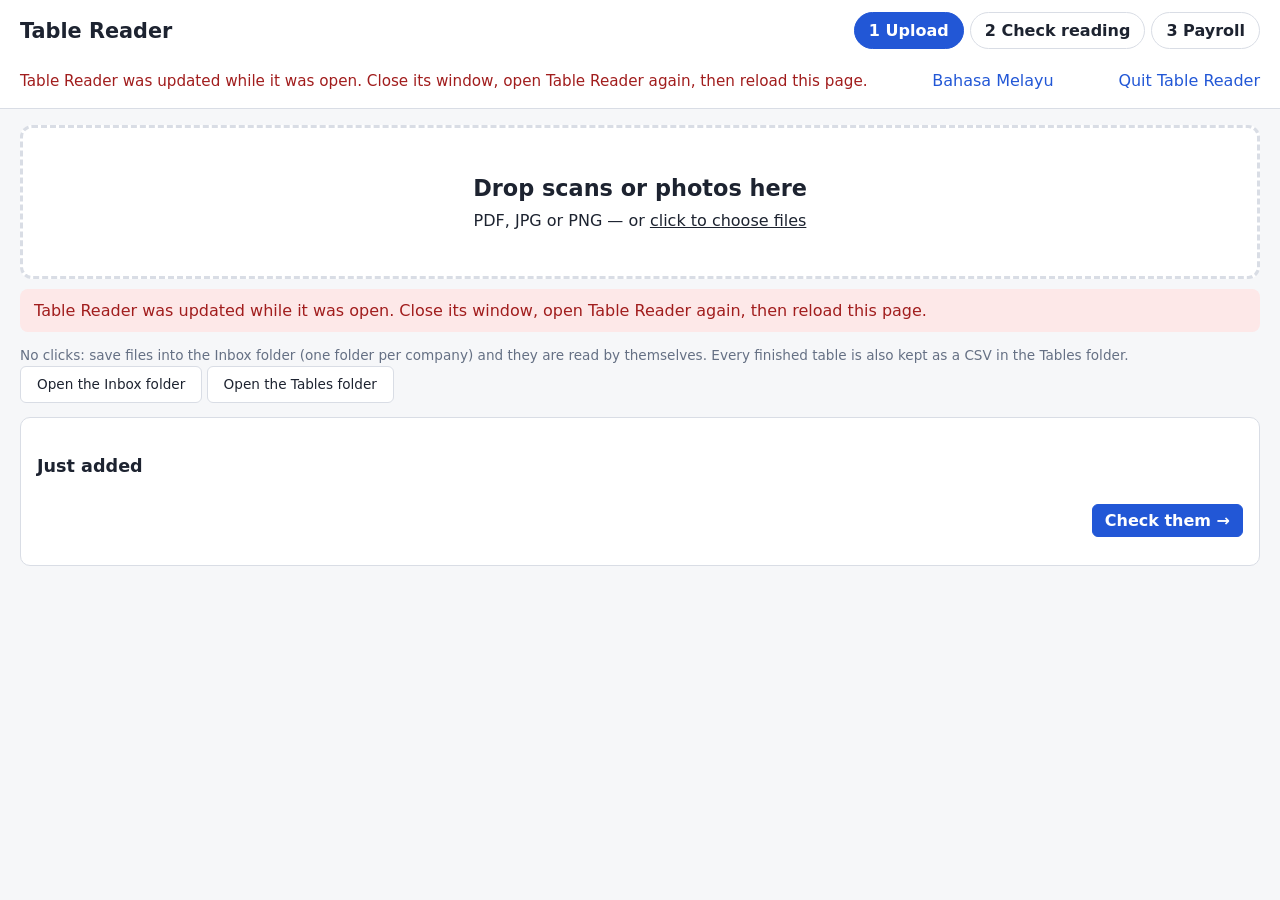
==== static/index.html @ 535b5bd8 "Three steps: review fixes - a step entered from another one asks the server again, "need you in step" ====
<!doctype html>
<html lang="en">
<head>
<meta charset="utf-8">
<meta name="viewport" content="width=device-width, initial-scale=1">
<title>Table Reader</title>
<link rel="stylesheet" href="app.css">
</head>
<body>
<header>
  <h1>Table Reader</h1>
  <nav class="steps" aria-label="Steps" data-t-aria>
    <a id="step-upload" class="step" href="#/"><span data-t>1 Upload</span></a>
    <a id="step-check" class="step" href="#/check"><span data-t>2 Check reading</span> <span id="step-check-n" class="badge" hidden></span></a>
    <a id="step-payroll" class="step" href="#/payroll"><span data-t>3 Payroll</span> <span id="step-payroll-n" class="badge" hidden></span></a>
  </nav>
  <div id="claude-box" class="claude-box" aria-live="polite" data-t>Checking Claude…</div>
  <button id="lang" class="link" type="button">Bahasa Melayu</button>
  <button id="quit" class="link" title="Close Table Reader on this computer" data-t data-t-title>Quit Table Reader</button>
</header>

<main id="upload">
  <div id="drop" class="drop" tabindex="0" role="button" aria-label="Choose files to read" data-t-aria>
    <p class="drop-big" data-t>Drop scans or photos here</p>
    <p><span data-t>PDF, JPG or PNG — or</span> <u data-t>click to choose files</u></p>
    <input id="file-input" type="file" accept=".pdf,.jpg,.jpeg,.png,.webp,.tif,.tiff,.bmp,application/pdf,image/*" multiple hidden>
  </div>
  <div id="upload-messages"></div>
  <p class="legend"><span data-t>No clicks: save files into the Inbox folder (one folder per company) and they are read by themselves. Every finished table is also kept as a CSV in the Tables folder.</span>
    <button id="open-inbox" type="button" data-t>Open the Inbox folder</button>
    <button id="open-tables" type="button" data-t>Open the Tables folder</button></p>
  <section class="card">
    <div class="recent-head"><h2 data-t>Just added</h2><span id="up-state" class="muted" aria-live="polite"></span></div>
    <ul id="recent" class="recent"></ul>
    <p id="recent-empty" class="muted" hidden data-t>Nothing is being read. Files you add here are listed until you close this tab.</p>
    <div class="need-buttons foot"><button id="up-check" class="primary" type="button" data-t>Check them →</button></div>
  </section>
</main>

<main id="check" hidden>
  <div id="ck-error" class="banner error" hidden></div>
  <div class="split">
    <aside class="side" aria-label="Files" data-t-aria>
      <div class="side-filters">
        <div id="company-box" class="company-box" hidden></div>
        <label class="side-month"><span data-t>Month</span> <select id="ck-month"></select></label>
      </div>
      <ul id="ck-files" class="side-list"></ul>
    </aside>
    <section class="pane">
      <div id="ck-empty" class="card" hidden><p id="ck-empty-text"></p>
        <button id="ck-to-upload" type="button" data-t>Go to step 1</button></div>
      <div id="doc" hidden>
        <div class="doc-bar">
          <h2 id="doc-name"></h2>
          <span id="ck-company"></span>
          <div class="doc-actions">
            <button id="next-check" class="secondary" hidden>Go to next cell to check</button>
            <button id="cancel" hidden data-t>Cancel reading</button>
            <button id="continue" hidden data-t>Continue reading</button>
            <button id="download" class="primary" data-t>Download CSV</button>
          </div>
        </div>
        <p id="doc-status" class="doc-status"></p>
        <div id="doc-error" class="banner error" hidden></div>
        <section id="ck-needs" class="card" hidden></section>
        <section id="layout" class="card" hidden>
          <div class="doc-bar">
            <h3 id="ly-title"></h3>
            <div class="doc-actions">
              <button id="ly-ask" type="button" data-t>Ask Claude</button>
              <button id="ly-as-is" type="button" data-t>It is right as it is</button>
              <button id="ly-save" class="primary" type="button" data-t>Save</button>
              <button id="ly-back" type="button" data-t>Close</button>
            </div>
          </div>
          <div id="ly-error" class="banner error" hidden></div>
          <div id="ly-body" hidden>
            <p class="legend" data-t>Say once what each column of this card holds. It is kept for every card with the same headings, for every company and month. Claude can suggest it: it is shown only the headings and how the values are written (digits as 9, letters as A), never the names or figures.</p>
            <div id="ly-note" class="banner info" hidden></div>
            <div class="page-grid">
              <div id="ly-rows"></div>
              <div id="ly-picture" class="page-image"></div>
            </div>
          </div>
        </section>
        <div id="pages"></div>
        <div id="ck-foot" class="need-buttons foot"></div>
      </div>
    </section>
  </div>
</main>

<main id="people" hidden>
  <div class="doc-bar">
    <h2 id="mo-title"></h2>
    <div class="doc-actions">
      <button id="mo-prev" type="button" aria-label="Month before" data-t-aria>&lt;</button>
      <button id="mo-next" type="button" aria-label="Month after" data-t-aria>&gt;</button>
      <button id="mo-settings-open" type="button" data-t>Month settings</button>
      <button id="mo-million-import" type="button" data-t>Import employee list from Million</button>
      <input id="mo-million-file" type="file" accept=".xls" hidden>
      <button id="mo-csv" type="button" data-t>Download payroll CSV</button>
      <button id="mo-run" class="primary" data-t>Make the month's Million file (all companies)</button>
    </div>
  </div>
  <div id="mo-error" class="banner error" hidden></div>
  <div id="mo-info" class="banner info" hidden></div>
  <div id="mo-run-result" class="banner info" hidden></div>
  <section id="mo-settings" class="card" hidden></section>
  <p id="mo-total" class="legend"></p>
  <div class="split">
    <aside class="side" aria-label="Employees" data-t-aria>
      <input id="pp-search" type="search" autocomplete="off">
      <p id="pp-filter" class="legend" hidden></p>
      <div id="pp-list"></div>
      <p id="pp-none" class="muted" hidden data-t>No company matches.</p>
    </aside>
    <section class="pane">
      <div id="pp-empty" class="card" hidden><p data-t>No employees for this month yet. Add time cards in step 1.</p>
        <button id="pp-to-upload" type="button" data-t>Go to step 1</button></div>
      <div id="company" hidden>
        <div class="doc-bar">
          <h2 id="co-title"></h2>
          <div class="doc-actions"><span id="co-status" class="muted" aria-live="polite"></span>
            <button id="co-million-open" type="button" hidden></button>
            <button id="co-csv" type="button" data-t>Download payroll CSV</button>
            <button id="co-settings-open" type="button" data-t>Company settings</button></div>
        </div>
        <div id="co-error" class="banner error" hidden></div>
        <section id="co-million" class="card" hidden></section>
        <section id="co-settings" class="card" hidden></section>
        <section class="card"><h3 data-t>Needs you</h3><div id="co-items"></div></section>
        <section id="co-pay" class="card">
          <h3 data-t>Pay preview</h3>
          <p class="legend" data-t>What Million Payroll should pay each employee before EPF, SOCSO and tax, worked out with Million's own overtime tables. The pay basis and Basic Rate come from Million's employee list (import its “Payroll Information” report); type a rate to use another. This is a check for you: Million still does the real calculation.</p>
          <div id="co-pay-table"></div>
          <div class="need-buttons"><button id="co-pay-download" type="button" data-t>Download the pay table (CSV)</button>
            <button id="co-add" type="button" data-t>Add employee</button></div>
        </section>
      </div>
      <div id="employee" hidden>
        <div class="doc-bar"><h2 id="em-title"></h2>
          <div class="doc-actions"><span id="em-save" class="muted" aria-live="polite"></span></div></div>
        <div id="em-error" class="banner error" hidden></div>
        <section id="em-needs" class="card" hidden></section>
        <section id="em-cards" class="card" hidden></section>
        <section class="card"><div id="em-window"></div></section>
        <div id="em-walk" class="need-buttons foot"></div>
        <datalist id="em-million-list"></datalist>
      </div>
      <div id="look" hidden>
        <div class="doc-bar">
          <button id="lk-back" class="link" data-t>&larr; Back to the employee</button>
          <h2 id="lk-title"></h2>
          <div class="doc-actions">
            <span id="lk-count" class="muted"></span>
            <button id="lk-prev" type="button" aria-label="Card before" data-t-aria>&lt;</button>
            <button id="lk-next" type="button" aria-label="Card after" data-t-aria>&gt;</button>
          </div>
        </div>
        <div id="lk-error" class="banner error" hidden></div>
        <div id="lk-body" hidden>
          <p id="lk-card" class="doc-status"></p>
          <div class="page-grid">
            <div id="lk-picture" class="page-image look-picture"></div>
            <div>
              <div id="lk-note" class="banner info" hidden></div>
              <ol id="lk-lines" class="look-lines"></ol>
              <div class="look-foot"><span id="lk-left" class="muted" aria-live="polite"></span>
                <button id="lk-accept" class="primary" type="button"></button></div>
            </div>
          </div>
        </div>
      </div>
    </section>
  </div>
</main>

<script src="i18n.js"></script>
<script src="app.js"></script>
<script src="paycommon.js"></script>
<script src="upload.js"></script>
<script src="check.js"></script>
<script src="columns.js"></script>
<script src="people.js"></script>
<script src="employee.js"></script>
<script src="look.js"></script>
<script src="paytable.js"></script>
<script src="settings.js"></script>
<script src="steps.js"></script>
</body>
</html>
---- static/app.css ----
:root {
  --bg: #f6f7f9; --card: #fff; --text: #1d2330; --muted: #657084; --line: #d9dde5;
  --accent: #2257d6; --accent-text: #fff; --warn-bg: #fff3b0; --warn-line: #d9a400;
  --ok: #1e7a3c; --bad-bg: #fde8e8; --bad: #a11d1d; --edited: #2257d6;
  --panel: #dcdcdc; --panel-line: #8d8d8d; --stripe: #e9e7f4; --title: #123a7a;
}
@media (prefers-color-scheme: dark) {
  :root {
    --bg: #14171d; --card: #1d222b; --text: #e8ebf1; --muted: #98a2b5; --line: #323a48;
    --accent: #6c97ff; --accent-text: #0b1020; --warn-bg: #4a3f0a; --warn-line: #c9a227;
    --ok: #62c283; --bad-bg: #4a1d1d; --bad: #ffb0b0; --edited: #6c97ff;
    --panel: #2a303b; --panel-line: #4a5260; --stripe: #252b36; --title: #9db8f0;
  }
}
* { box-sizing: border-box; }
body { margin: 0; background: var(--bg); color: var(--text); font: 16px/1.45 "Segoe UI", system-ui, sans-serif; }
header { display: flex; align-items: center; justify-content: space-between; gap: 16px; flex-wrap: wrap;
  padding: 12px 20px; background: var(--card); border-bottom: 1px solid var(--line); }
h1 { margin: 0; font-size: 1.3rem; }
h2 { font-size: 1.1rem; margin: 24px 0 8px; }
main { max-width: 1500px; margin: 0 auto; padding: 16px 20px 48px; }
.muted { color: var(--muted); }
button { font: inherit; padding: 8px 16px; border-radius: 6px; border: 1px solid var(--line); background: var(--card);
  color: var(--text); cursor: pointer; }
button:hover { border-color: var(--accent); }
button.primary { background: var(--accent); color: var(--accent-text); border-color: var(--accent); font-weight: 600; }
button.link { border: 0; background: none; color: var(--accent); padding: 4px 0; }
button:disabled { opacity: .5; cursor: default; }
:focus-visible { outline: 3px solid var(--accent); outline-offset: 2px; }

.claude-box { font-size: .95rem; display: flex; gap: 10px; align-items: center; flex-wrap: wrap; }
.claude-box .ok { color: var(--ok); font-weight: 600; }
.claude-box .problem { color: var(--bad); }

.drop { border: 3px dashed var(--line); border-radius: 12px; background: var(--card); text-align: center;
  padding: 40px 16px; cursor: pointer; }
.drop p { margin: 4px 0; }
.drop-big { font-size: 1.4rem; font-weight: 600; }
.drop.over, .drop:hover { border-color: var(--accent); }
.drop.disabled { opacity: .55; cursor: not-allowed; }

.banner { padding: 10px 14px; border-radius: 8px; margin: 10px 0; }
.banner.error { background: var(--bad-bg); color: var(--bad); white-space: pre-line; }
.banner.info { background: var(--card); border: 1px solid var(--line); }

.recent { list-style: none; margin: 0; padding: 0; display: grid; gap: 8px; }
.recent li { display: flex; align-items: center; gap: 12px; flex-wrap: wrap; background: var(--card);
  border: 1px solid var(--line); border-radius: 8px; padding: 10px 14px; }
.recent .name { flex: 1 1 220px; min-width: 0; overflow-wrap: anywhere; font-weight: 600; }
.recent .when { color: var(--muted); font-size: .9rem; }
.company-box label { display: flex; align-items: center; gap: 6px; font-weight: 600; }
.company-box select { font: inherit; font-weight: 400; padding: 4px 6px; max-width: 260px; }
button.company { font-size: .85rem; padding: 2px 10px; border-radius: 999px; border: 1px solid var(--line); background: transparent; color: var(--text); cursor: pointer; }
button.company.unset { border-style: dashed; color: var(--muted); }
.company-edit { flex-basis: 100%; display: flex; align-items: center; gap: 8px; flex-wrap: wrap; }
.company-edit input { font: inherit; padding: 4px 6px; flex: 1 1 220px; max-width: 360px; }
.pill { font-size: .85rem; padding: 2px 10px; border-radius: 99px; border: 1px solid var(--line); white-space: nowrap; }
.pill.check { background: var(--warn-bg); border-color: var(--warn-line); }
.pill.good { color: var(--ok); border-color: var(--ok); }
.pill.bad { color: var(--bad); border-color: var(--bad); }

.doc-bar { display: flex; align-items: center; gap: 16px; flex-wrap: wrap; }
.doc-bar h2 { margin: 0; flex: 1 1 200px; overflow-wrap: anywhere; }
.doc-actions { display: flex; gap: 8px; flex-wrap: wrap; }
.doc-status { margin: 8px 0; }

.page { margin-top: 20px; }
.page h3 { margin: 0 0 8px; font-size: 1rem; }
.page-grid { display: grid; grid-template-columns: minmax(260px, 38%) 1fr; gap: 16px; align-items: start; }
@media (max-width: 900px) { .page-grid { grid-template-columns: 1fr; } }
.page-image { position: sticky; top: 8px; background: var(--card); border: 1px solid var(--line); border-radius: 8px;
  padding: 6px; max-height: calc(100vh - 16px); overflow: auto; }
.page-image img { width: 100%; display: block; }
.page-image .hint { font-size: .85rem; color: var(--muted); margin: 4px 2px 0; }
.notes { background: var(--card); border: 1px solid var(--line); border-radius: 8px; padding: 8px 14px; margin-bottom: 10px; }
.notes ul { margin: 4px 0; padding-left: 20px; }

.fields { display: grid; grid-template-columns: repeat(auto-fill, minmax(220px, 1fr)); gap: 8px; margin-bottom: 12px; }
.table-wrap { overflow: auto; max-height: 75vh; border: 1px solid var(--line); border-radius: 8px; background: var(--card); }
table { border-collapse: collapse; width: 100%; }
th, td { border: 1px solid var(--line); padding: 0; vertical-align: top; }
th { position: sticky; top: 0; background: var(--card); z-index: 1; padding: 6px 8px; text-align: left; font-size: .9rem; }
td.rownum { padding: 6px 8px; color: var(--muted); text-align: right; font-size: .85rem; background: var(--bg); }

.cell { min-width: 90px; position: relative; }
.cell input { width: 100%; border: 0; background: transparent; color: inherit; font: inherit; padding: 6px 8px; }
.cell input:focus { outline: 2px solid var(--accent); outline-offset: -2px; background: var(--card); }
.cell.flag { background: var(--warn-bg); box-shadow: inset 0 0 0 2px var(--warn-line); }
.cell.edited { box-shadow: inset 3px 0 0 var(--edited); }
.cell .tools { display: flex; gap: 4px; flex-wrap: wrap; padding: 0 6px 6px; font-size: .8rem; }
.cell .tools button { font-size: .8rem; padding: 1px 8px; }
.field { border: 1px solid var(--line); border-radius: 6px; background: var(--card); }
.field label { display: block; padding: 4px 8px 0; font-size: .8rem; color: var(--muted); }
.field .cell { min-width: 0; }

.card { background: var(--card); border: 1px solid var(--line); border-radius: 10px; padding: 12px 16px; margin: 14px 0; }
.card h3 { margin: 0 0 8px; font-size: 1.05rem; }
.row { display: flex; gap: 12px; flex-wrap: wrap; align-items: end; margin-bottom: 8px; }
.row label { display: flex; flex-direction: column; font-size: .85rem; color: var(--muted); gap: 2px; }
.row input, .row select { font: inherit; padding: 6px 8px; border: 1px solid var(--line);
  border-radius: 6px; background: var(--bg); color: var(--text); }
.days { display: grid; grid-template-columns: repeat(auto-fill, minmax(62px, 1fr)); gap: 6px; margin: 8px 0; }
.day { padding: 4px 2px; text-align: center; line-height: 1.2; }
.day small { display: block; font-size: .7rem; color: var(--muted); }
.day.rest { background: var(--line); }
.day.holiday { background: var(--warn-bg); border-color: var(--warn-line); font-weight: 700; }
.day-key { display: flex; flex-wrap: wrap; align-items: center; gap: 6px 16px; }
.day-key > span { display: inline-flex; align-items: center; gap: 6px; }
.swatch.day { display: inline-block; width: 22px; height: 16px; padding: 0; border: 1px solid var(--line); border-radius: 3px; }
.swatch.day.work { background: var(--card); }
.legend { font-size: .85rem; color: var(--muted); }
.fieldgrid { display: grid; grid-template-columns: repeat(auto-fill, minmax(200px, 1fr)); gap: 8px; margin: 8px 0; }
.fig { border: 1px solid var(--line); border-radius: 6px; padding: 4px 8px; background: var(--card); }
.fig label { display: block; font-size: .78rem; color: var(--muted); }
.fig input { width: 100%; font: inherit; border: 0; background: transparent; color: inherit; padding: 2px 0; }
.fig.edited { box-shadow: inset 3px 0 0 var(--edited); }
.fig button { font-size: .75rem; padding: 0 6px; }
.issues { margin: 6px 0; padding: 6px 12px; background: var(--warn-bg); border: 1px solid var(--warn-line); border-radius: 6px; }
.issues ul { margin: 2px 0; padding-left: 18px; }
.res-head { display: flex; gap: 10px; align-items: center; flex-wrap: wrap; font-weight: 600; }
table.daytable { border-collapse: collapse; margin-top: 6px; }
table.daytable td, table.daytable th { border: 1px solid var(--line); padding: 2px 8px; font-size: .88rem; text-align: left; }
table.daytable tr.bad td { background: var(--warn-bg); }

/* Results window: laid out like Million Payroll's Edit Payroll screen */
.pw { border: 1px solid var(--panel-line); border-radius: 4px; background: var(--card); overflow: hidden; }
.pw-title { background: var(--panel); border-bottom: 1px solid var(--panel-line); padding: 4px 10px; font-size: .9rem; }
.pw-head { display: flex; gap: 20px; align-items: center; flex-wrap: wrap; padding: 8px 12px; }
.pw-ids { display: grid; gap: 4px; }
.pw-id { display: flex; align-items: center; gap: 10px; }
.pw-id label { width: 90px; font-size: .9rem; }
.pw-id input { font: inherit; font-size: .9rem; width: 240px; max-width: 100%; padding: 3px 8px; border: 1px solid var(--panel-line); border-radius: 2px; background: var(--card); color: var(--text); }
.pw-month { flex: 1 1 260px; text-align: center; font-size: 1.35rem; font-weight: 700; color: var(--title); }
.pw-tabs { padding: 0 12px; border-bottom: 1px solid var(--panel-line); }
.pw-tabs .tab { display: inline-block; padding: 3px 12px; border: 1px solid var(--panel-line); border-bottom: 0; border-radius: 3px 3px 0 0; background: var(--panel); color: var(--text); font: inherit; font-size: .9rem; margin: 0 2px -1px 0; cursor: pointer; }
.pw-tabs .tab.active { background: var(--card); font-weight: 600; position: relative; }
.pw-body { padding: 10px 12px; }
.pw-panels { display: grid; grid-template-columns: repeat(3, minmax(0, 1fr)); gap: 8px; }
@media (max-width: 900px) { .pw-panels, .pw-lower { grid-template-columns: 1fr; } }
.pw-panel { background: var(--panel); border: 1px solid var(--panel-line); padding: 10px 12px; }
.pf { display: grid; grid-template-columns: minmax(110px, 1fr) minmax(90px, 120px) 58px; gap: 4px 8px; align-items: center; margin-bottom: 6px; }
.pf label { font-size: .92rem; }
.pf .b, .unit.b { font-weight: 700; }
.pf input, .pw-table input { font: inherit; text-align: right; padding: 3px 6px; border: 1px solid var(--panel-line); background: var(--card); color: var(--text); width: 100%; min-width: 0; }
.pf input:disabled { background: transparent; opacity: .6; }
.pf input.edited, .pw-table input.edited { box-shadow: inset 3px 0 0 var(--edited); }
.pf .unit { font-size: .9rem; }
.pf .reset, .pw-table .reset { grid-column: 1 / -1; justify-self: end; font-size: .72rem; padding: 0 6px; margin-top: -2px; }
.pw-lower { display: grid; grid-template-columns: minmax(0, 1fr) minmax(0, 1fr); gap: 8px; margin-top: 10px; align-items: start; }
.pw-table { width: 100%; border-collapse: collapse; border: 1px solid var(--panel-line); }
.pw-table th { background: var(--card); border: 1px solid var(--panel-line); padding: 4px 8px; font-weight: 600; font-size: .9rem; position: static; text-align: center; }
.pw-table td { padding: 3px 8px; font-size: .92rem; border: 0; }
.pw-table tbody tr:nth-child(odd) { background: var(--stripe); }
.pw-table td.c { text-align: center; width: 70px; }
.pw-table td.n { width: 150px; }
.pw-table td.x, .pw-table th.x { width: 28px; padding: 0 2px; text-align: center; }
.pw-table .del { padding: 0 6px; font-size: .9rem; line-height: 1.3; opacity: .55; }
.pw-table .del:hover, .pw-table .del:focus { opacity: 1; }
.pw-table td.n input:disabled { background: transparent; opacity: .6; }
.addline { margin: 4px 0 0; font-size: .88rem; }
.addline summary { cursor: pointer; color: var(--title); }
.addline .row { display: flex; gap: 6px; flex-wrap: wrap; margin-top: 4px; }
.addline input[type=text] { flex: 1 1 200px; }
.addline .legend { margin: 2px 0; }
.pw-two { display: grid; grid-template-columns: minmax(0, 1fr) minmax(0, 1fr); gap: 16px; align-items: start; }
@media (max-width: 900px) { .pw-two { grid-template-columns: 1fr; } }
.pw-two .gap { height: 14px; }
.pw-user { margin-top: 12px; }
.pw-sub { color: var(--title); font-weight: 600; font-size: .9rem; margin-bottom: 8px; }
.pw-user textarea { display: block; width: 100%; margin-top: 4px; font: inherit; padding: 4px 6px; border: 1px solid var(--panel-line); background: var(--card); color: var(--text); resize: vertical; box-sizing: border-box; }
.pw-check { margin-top: 10px; }
.pw-foot { display: flex; justify-content: space-between; align-items: center; gap: 12px; flex-wrap: wrap; padding: 8px 12px; border-top: 1px solid var(--panel-line); background: var(--panel); }
table.companies { width: 100%; }
table.companies td, table.companies th { padding: 6px 10px; }
ol.needs { margin: 0; padding-left: 22px; }
ol.needs li.need { padding: 8px 0; border-bottom: 1px solid var(--line); }
ol.needs li.need:last-child { border-bottom: 0; }
.need .legend { margin: 2px 0; }
.need-buttons { display: flex; gap: 6px; flex-wrap: wrap; margin-top: 6px; align-items: center; }
.need-buttons button { padding: 4px 12px; }
.need-buttons input { font: inherit; padding: 4px 8px; border: 1px solid var(--line); border-radius: 6px; }
.recent-head { display: flex; align-items: center; justify-content: space-between; gap: 16px; flex-wrap: wrap; }

/* the one-look panel */
.look-picture img { cursor: zoom-in; }
.look-picture.zoom img { width: auto; max-width: none; cursor: zoom-out; }
.look-lines { list-style: none; margin: 0; padding: 0; }
.look-line { background: var(--card); border: 1px solid var(--line); border-radius: 8px; padding: 8px 12px; margin-bottom: 8px; }
.look-line.on { border-color: var(--accent); box-shadow: 0 0 0 1px var(--accent); }
.look-boxes { display: flex; gap: 10px; flex-wrap: wrap; margin-top: 6px; }
.look-box { display: flex; flex-direction: column; gap: 2px; min-width: 120px; max-width: 220px; }
.look-box label { font-size: .8rem; color: var(--muted); }
.look-box .cell { border: 1px solid var(--line); border-radius: 6px; }
.look-box small { font-size: .78rem; color: var(--muted); }
.look-box small.must { color: var(--bad); font-weight: 600; }
.look-box button { font-size: .8rem; padding: 1px 8px; align-self: flex-start; }
.look-box button.on { background: var(--accent); color: var(--accent-text); border-color: var(--accent); }
.look-foot { display: flex; gap: 12px; align-items: center; justify-content: flex-end; flex-wrap: wrap; margin: 10px 0; }

/* month and company settings */
label.check { display: flex; align-items: center; gap: 8px; margin: 6px 0; }
.own-settings { margin: 4px 0 8px 26px; }

/* a card layout: what each column means */
.layout-table select { font: inherit; padding: 2px 4px; }
.layout-table td.muted { font-family: ui-monospace, Consolas, monospace; font-size: .85rem; }

/* the three steps */
.steps { display: flex; gap: 6px; flex-wrap: wrap; }
.step { display: inline-flex; align-items: center; gap: 6px; padding: 6px 14px; border: 1px solid var(--line);
  border-radius: 999px; color: var(--text); text-decoration: none; font-weight: 600; }
.step:hover { border-color: var(--accent); }
.step.on { background: var(--accent); border-color: var(--accent); color: var(--accent-text); }
.badge { min-width: 20px; padding: 0 6px; border-radius: 999px; background: var(--warn-bg); border: 1px solid var(--warn-line);
  color: var(--text); font-size: .78rem; text-align: center; }
.split { display: grid; grid-template-columns: minmax(220px, 300px) minmax(0, 1fr); gap: 16px; align-items: start; }
.side { position: sticky; top: 8px; max-height: calc(100vh - 16px); overflow: auto; background: var(--card);
  border: 1px solid var(--line); border-radius: 10px; padding: 8px; }
@media (max-width: 900px) {
  .split { grid-template-columns: 1fr; }
  .side { position: static; max-height: 45vh; }
}
.side-filters { display: grid; gap: 6px; margin-bottom: 8px; }
.side-filters select, .side input[type=search] { font: inherit; padding: 4px 6px; width: 100%; }
.side-list { list-style: none; margin: 0; padding: 0; }
.side-item, .side-head { display: flex; justify-content: space-between; align-items: center; gap: 8px; width: 100%;
  text-align: left; border: 0; border-radius: 6px; padding: 6px 8px; background: transparent; }
.side-item .name { display: flex; flex-direction: column; min-width: 0; overflow-wrap: anywhere; }
.side-item small, .side-head small { color: var(--muted); font-size: .8rem; font-weight: 400; }
.side-item.on, .side-head.on { background: var(--bg); box-shadow: inset 3px 0 0 var(--accent); }
.side-head { flex-direction: column; align-items: flex-start; gap: 0; margin-top: 6px; }
.pp-company + .pp-company { border-top: 1px solid var(--line); }
.foot { justify-content: flex-end; margin: 16px 0; }
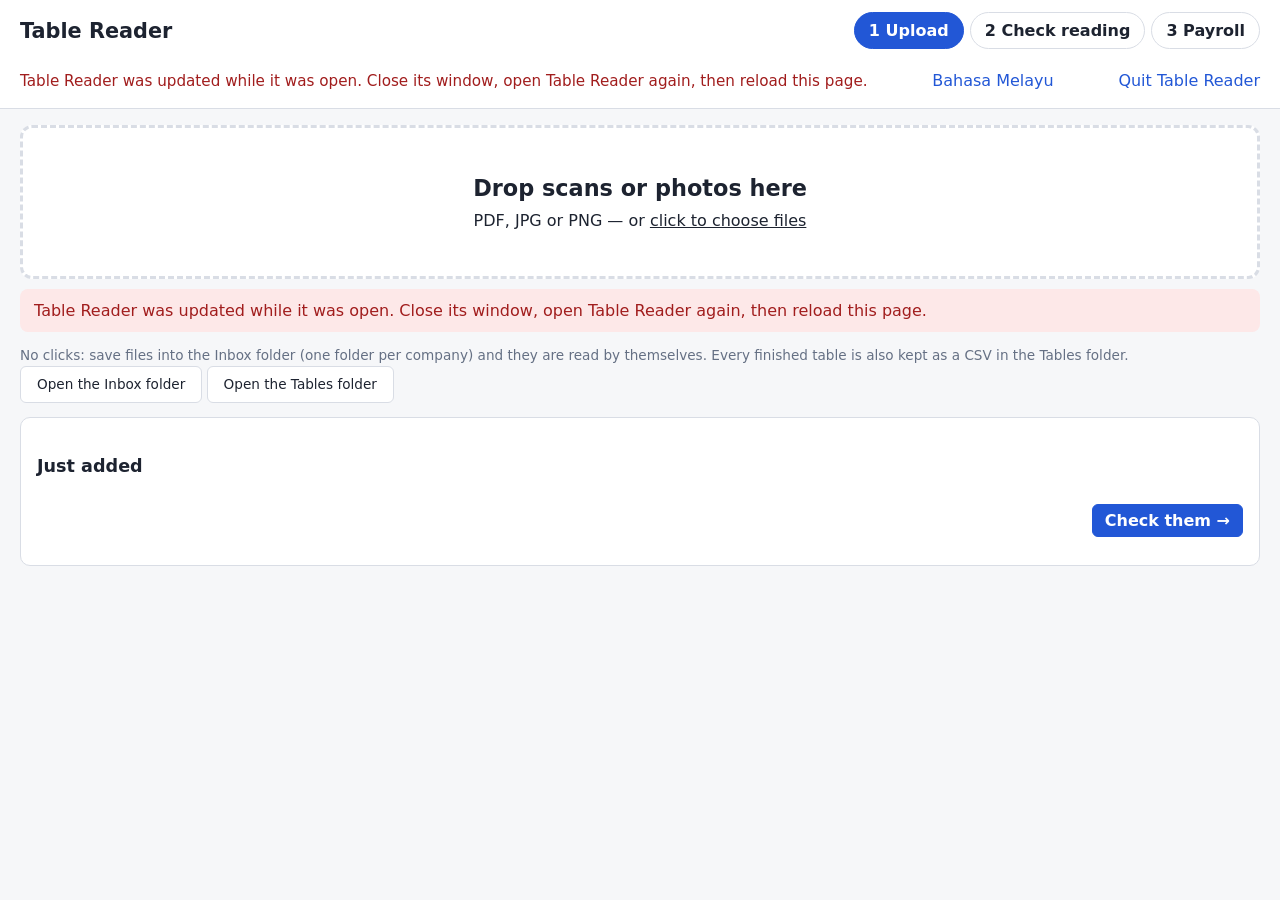
==== commit 74a2a4f5: "Payroll: one Export... (payroll table as CSV or .xls, or the Million import file; all or chosen comp" ====
--- a/static/index.html
+++ b/static/index.html
@@ -100,14 +100,14 @@
       <button id="mo-settings-open" type="button" data-t>Month settings</button>
       <button id="mo-million-import" type="button" data-t>Import employee list from Million</button>
       <input id="mo-million-file" type="file" accept=".xls" hidden>
-      <button id="mo-csv" type="button" data-t>Download payroll CSV</button>
-      <button id="mo-run" class="primary" data-t>Make the month's Million file (all companies)</button>
+      <button id="mo-export-open" class="primary" type="button" data-t>Export…</button>
     </div>
   </div>
   <div id="mo-error" class="banner error" hidden></div>
   <div id="mo-info" class="banner info" hidden></div>
   <div id="mo-run-result" class="banner info" hidden></div>
   <section id="mo-settings" class="card" hidden></section>
+  <section id="mo-export" class="card" hidden></section>
   <p id="mo-total" class="legend"></p>
   <div class="split">
     <aside class="side" aria-label="Employees" data-t-aria>
@@ -124,7 +124,7 @@
           <h2 id="co-title"></h2>
           <div class="doc-actions"><span id="co-status" class="muted" aria-live="polite"></span>
             <button id="co-million-open" type="button" hidden></button>
-            <button id="co-csv" type="button" data-t>Download payroll CSV</button>
+            <button id="co-export" type="button" data-t>Export…</button>
             <button id="co-settings-open" type="button" data-t>Company settings</button></div>
         </div>
         <div id="co-error" class="banner error" hidden></div>
--- a/static/app.css
+++ b/static/app.css
@@ -231,3 +231,8 @@
 .side-head { flex-direction: column; align-items: flex-start; gap: 0; margin-top: 6px; }
 .pp-company + .pp-company { border-top: 1px solid var(--line); }
 .foot { justify-content: flex-end; margin: 16px 0; }
+.weekly { display: flex; gap: 6px 14px; flex-wrap: wrap; align-items: center; margin: 8px 0; }
+.weekly label { display: inline-flex; align-items: center; gap: 4px; }
+.export-row { display: flex; gap: 6px 14px; flex-wrap: wrap; align-items: center; margin: 8px 0; }
+.export-row strong { min-width: 150px; }
+.export-row label { display: inline-flex; align-items: center; gap: 4px; }
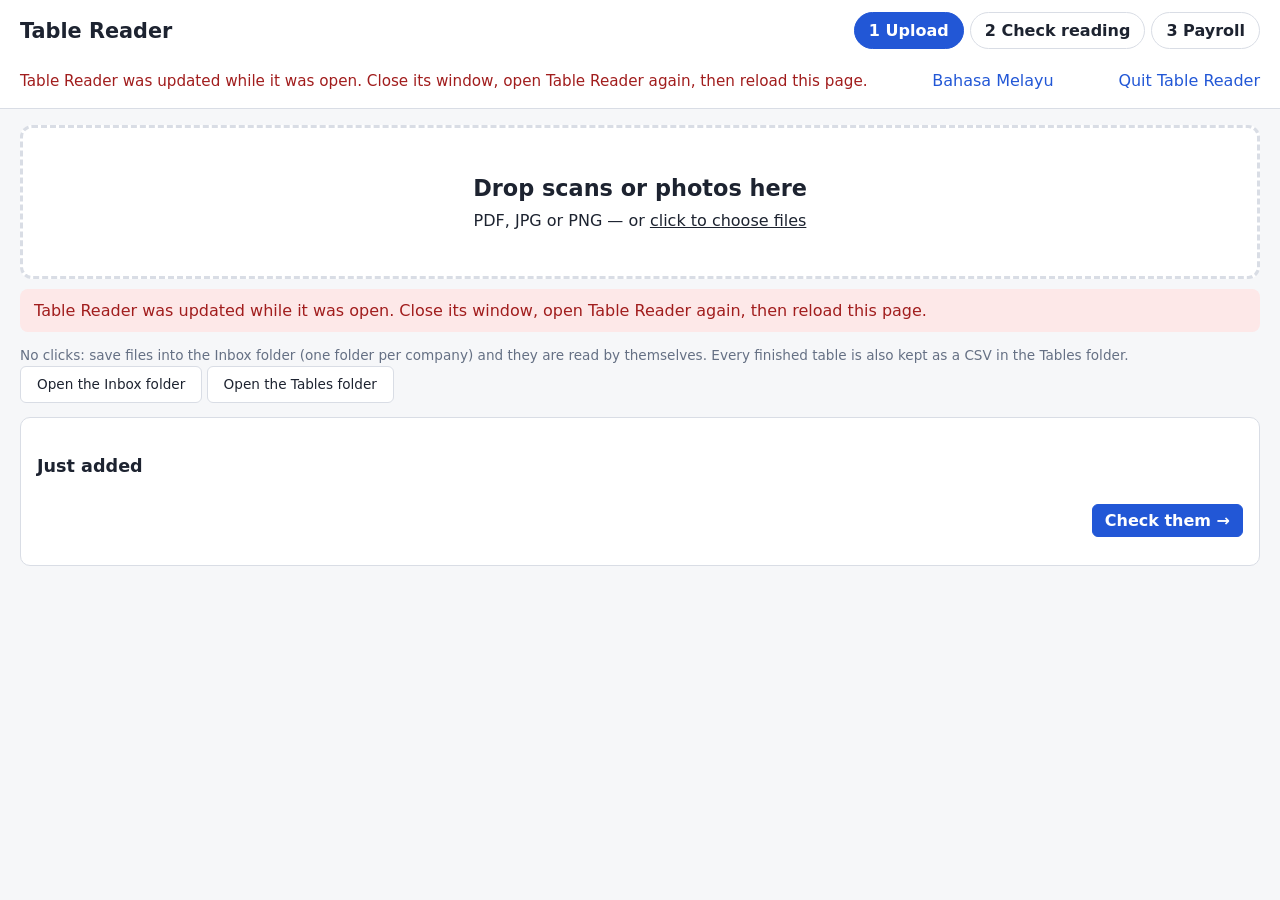
==== commit 6f64efa0: "Step 3: Month and Company settings open as a pop-up Co-Authored-By: Claude Opus 5.5 <noreply@anthrop" ====
--- a/static/index.html
+++ b/static/index.html
@@ -106,7 +106,6 @@
   <div id="mo-error" class="banner error" hidden></div>
   <div id="mo-info" class="banner info" hidden></div>
   <div id="mo-run-result" class="banner info" hidden></div>
-  <section id="mo-settings" class="card" hidden></section>
   <section id="mo-export" class="card" hidden></section>
   <p id="mo-total" class="legend"></p>
   <div class="split">
@@ -129,7 +128,6 @@
         </div>
         <div id="co-error" class="banner error" hidden></div>
         <section id="co-million" class="card" hidden></section>
-        <section id="co-settings" class="card" hidden></section>
         <section class="card"><h3 data-t>Needs you</h3><div id="co-items"></div></section>
         <section id="co-pay" class="card">
           <h3 data-t>Pay preview</h3>
@@ -177,6 +175,11 @@
   </div>
 </main>
 
+<dialog id="popup" aria-labelledby="popup-title">
+  <div class="pop-head"><h2 id="popup-title"></h2><button id="popup-close" type="button"></button></div>
+  <div id="popup-body"></div>
+  <div id="popup-foot" class="need-buttons"></div>
+</dialog>
 <script src="i18n.js"></script>
 <script src="app.js"></script>
 <script src="paycommon.js"></script>
--- a/static/app.css
+++ b/static/app.css
@@ -42,6 +42,10 @@
 .banner { padding: 10px 14px; border-radius: 8px; margin: 10px 0; }
 .banner.error { background: var(--bad-bg); color: var(--bad); white-space: pre-line; }
 .banner.info { background: var(--card); border: 1px solid var(--line); }
+.banner-close { float: right; margin: -4px -6px 0 10px; border: none; background: none; color: var(--muted); cursor: pointer; }
+.ico { width: 1.15em; height: 1.15em; vertical-align: -.2em; fill: none; stroke: currentColor; stroke-width: 2; stroke-linecap: round; stroke-linejoin: round; flex: none; }
+.icon-btn { padding: 6px 8px; line-height: 1; }
+.sr-only { position: absolute; width: 1px; height: 1px; padding: 0; margin: -1px; overflow: hidden; clip: rect(0, 0, 0, 0); white-space: nowrap; border: 0; }
 
 .recent { list-style: none; margin: 0; padding: 0; display: grid; gap: 8px; }
 .recent li { display: flex; align-items: center; gap: 12px; flex-wrap: wrap; background: var(--card);
@@ -231,8 +235,31 @@
 .side-head { flex-direction: column; align-items: flex-start; gap: 0; margin-top: 6px; }
 .pp-company + .pp-company { border-top: 1px solid var(--line); }
 .foot { justify-content: flex-end; margin: 16px 0; }
-.weekly { display: flex; gap: 6px 14px; flex-wrap: wrap; align-items: center; margin: 8px 0; }
+.weekly { display: flex; gap: 4px; flex-wrap: wrap; align-items: center; margin: 4px 0 8px; }
 .weekly label { display: inline-flex; align-items: center; gap: 4px; }
 .export-row { display: flex; gap: 6px 14px; flex-wrap: wrap; align-items: center; margin: 8px 0; }
 .export-row strong { min-width: 150px; }
 .export-row label { display: inline-flex; align-items: center; gap: 4px; }
+
+/* the pop-up (Month / Company settings, Export, Move to): one at a time, over the page */
+#popup { width: min(560px, calc(100vw - 32px)); max-height: 85vh; padding: 0; border: 1px solid var(--line); border-radius: 12px;
+  background: var(--card); color: var(--text); display: none; flex-direction: column; }
+#popup[open] { display: flex; }
+#popup::backdrop { background: rgba(0, 0, 0, .35); }
+.pop-head { display: flex; align-items: center; gap: 8px; padding: 12px 16px 4px; }
+.pop-head h2 { flex: 1; margin: 0; font-size: 1.1rem; }
+.popup-x { border: none; background: none; color: var(--muted); }
+#popup-body { padding: 4px 16px 8px; overflow-y: auto; min-height: 0; }
+#popup-foot { padding: 8px 16px 14px; justify-content: flex-end; margin: 0; border-top: 1px solid var(--line); }
+.sec { margin: 12px 0 4px; font-weight: 600; }
+.sec .muted { font-weight: 400; font-size: .9rem; }
+label.num { display: inline-flex; align-items: center; gap: 6px; margin-right: 18px; }
+label.num input { width: 70px; }
+label.wd { position: relative; }
+label.wd input { position: absolute; opacity: 0; inset: 0; margin: 0; cursor: pointer; }
+label.wd span { display: inline-block; min-width: 42px; padding: 5px 6px; text-align: center; border: 1px solid var(--line); border-radius: 6px; }
+label.wd input:checked + span { background: var(--accent); color: var(--accent-text); border-color: var(--accent); }
+label.wd input:indeterminate + span { border-color: var(--accent); border-style: dashed; }
+label.wd input:focus-visible + span { outline: 2px solid var(--accent); outline-offset: 1px; }
+.settings-editor .days { grid-template-columns: repeat(7, minmax(0, 1fr)); gap: 4px; }
+.settings-editor .day { padding: 3px 0; }
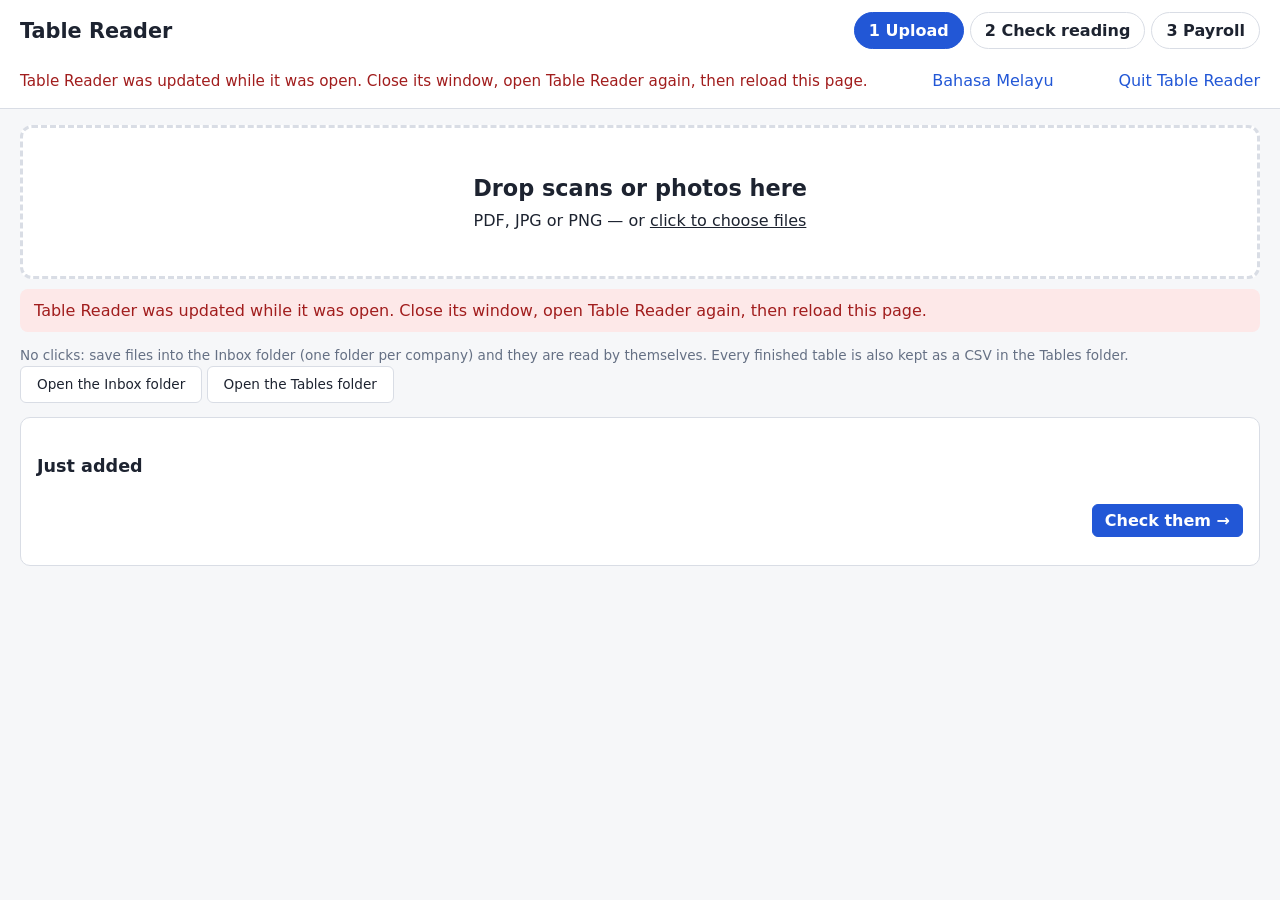
==== commit 5a0a7b1d: "Step 3: messages go into a bell Co-Authored-By: Claude Opus 5.5 <noreply@anthropic.com>" ====
--- a/static/index.html
+++ b/static/index.html
@@ -97,6 +97,8 @@
     <div class="doc-actions">
       <button id="mo-prev" type="button" aria-label="Month before" data-t-aria>&lt;</button>
       <button id="mo-next" type="button" aria-label="Month after" data-t-aria>&gt;</button>
+      <span class="bell-wrap"><button id="bell-open" type="button"></button><span id="bell-count" class="badge bell-count" hidden></span>
+        <div id="bell-list" class="bell-list" hidden></div><div id="bell-toast" class="bell-toast" role="status" aria-live="polite" hidden></div></span>
       <button id="mo-settings-open" type="button" data-t>Month settings</button>
       <button id="mo-million-import" type="button" data-t>Import employee list from Million</button>
       <input id="mo-million-file" type="file" accept=".xls" hidden>
@@ -104,7 +106,6 @@
     </div>
   </div>
   <div id="mo-error" class="banner error" hidden></div>
-  <div id="mo-info" class="banner info" hidden></div>
   <div id="mo-run-result" class="banner info" hidden></div>
   <section id="mo-export" class="card" hidden></section>
   <p id="mo-total" class="legend"></p>
@@ -183,6 +184,7 @@
 <script src="i18n.js"></script>
 <script src="app.js"></script>
 <script src="paycommon.js"></script>
+<script src="bell.js"></script>
 <script src="upload.js"></script>
 <script src="check.js"></script>
 <script src="columns.js"></script>
--- a/static/app.css
+++ b/static/app.css
@@ -263,3 +263,18 @@
 label.wd input:focus-visible + span { outline: 2px solid var(--accent); outline-offset: 1px; }
 .settings-editor .days { grid-template-columns: repeat(7, minmax(0, 1fr)); gap: 4px; }
 .settings-editor .day { padding: 3px 0; }
+
+/* the bell on step 3's month bar: its number, its list, and a new message for a moment */
+.bell-wrap { position: relative; display: inline-flex; }
+.bell-count { position: absolute; top: -7px; right: -7px; pointer-events: none; font-size: .75rem; }
+.bell-list { position: absolute; top: calc(100% + 6px); right: 0; z-index: 20; width: min(380px, calc(100vw - 32px));
+  max-height: 60vh; overflow-y: auto; background: var(--card); border: 1px solid var(--line); border-radius: 10px;
+  padding: 6px 10px; box-shadow: 0 6px 20px rgba(0, 0, 0, .15); }
+.bell-list ul { list-style: none; margin: 0; padding: 0; }
+.bell-list .msg { padding: 6px 0; border-bottom: 1px solid var(--line); }
+.bell-list .msg-row { display: flex; align-items: center; gap: 8px; }
+.bell-list .msg-line { flex: 1; min-width: 0; overflow-wrap: anywhere; }
+.bell-list .msg .icon-btn { border: none; background: none; color: var(--muted); }
+.bell-list details { margin: 2px 0 0 26px; font-size: .9rem; }
+.bell-toast { position: absolute; top: calc(100% + 6px); right: 0; z-index: 19; white-space: nowrap; max-width: 70vw;
+  overflow: hidden; text-overflow: ellipsis; background: var(--text); color: var(--bg); padding: 6px 12px; border-radius: 8px; }
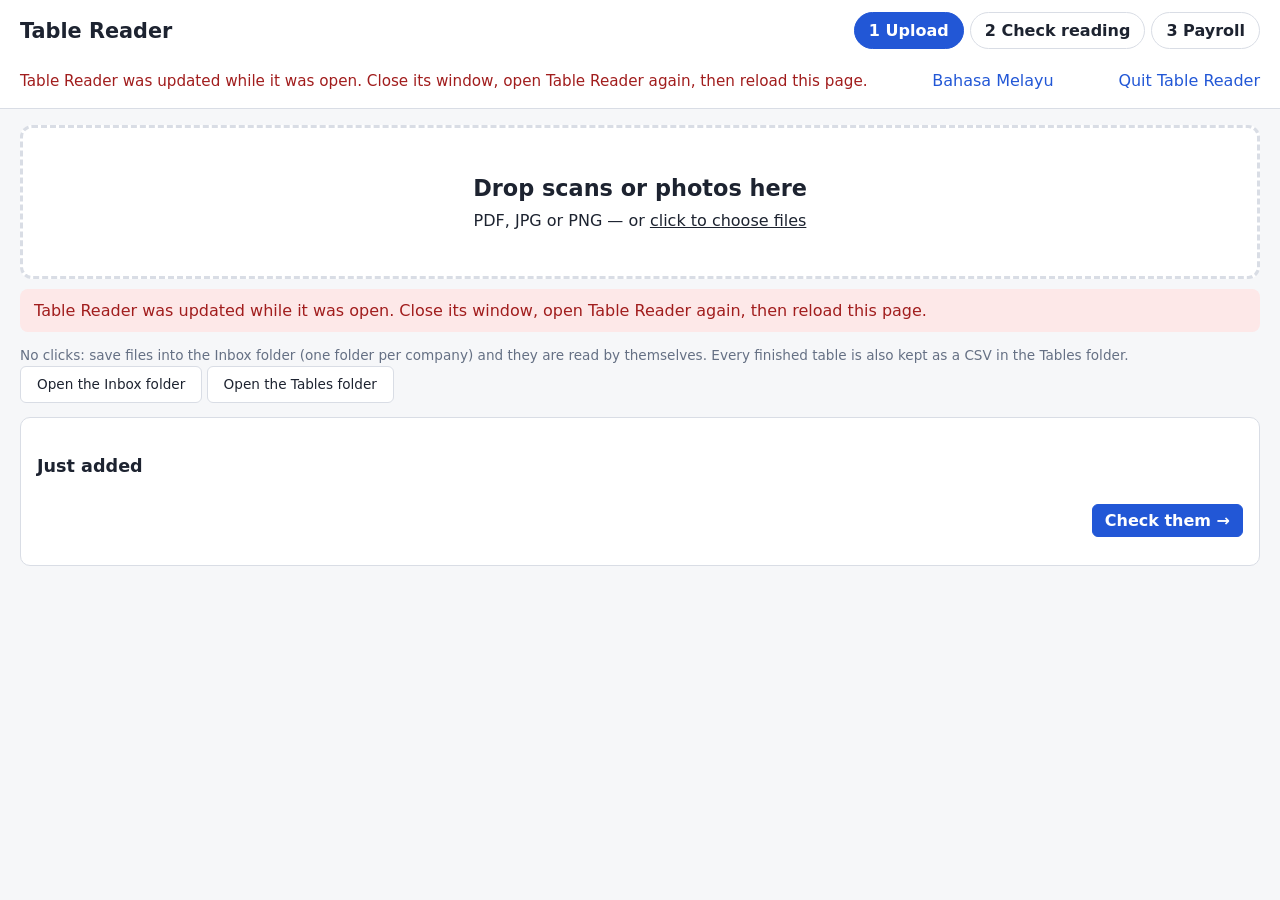
==== commit a7bd9c30: "Step 3: Hours tab with the month as a calendar Co-Authored-By: Claude Opus 5.5 <noreply@anthropic.co" ====
--- a/static/index.html
+++ b/static/index.html
@@ -106,8 +106,6 @@
     </div>
   </div>
   <div id="mo-error" class="banner error" hidden></div>
-  <div id="mo-run-result" class="banner info" hidden></div>
-  <section id="mo-export" class="card" hidden></section>
   <p id="mo-total" class="legend"></p>
   <div class="split">
     <aside class="side" aria-label="Employees" data-t-aria>
@@ -140,11 +138,16 @@
       </div>
       <div id="employee" hidden>
         <div class="doc-bar"><h2 id="em-title"></h2>
-          <div class="doc-actions"><span id="em-save" class="muted" aria-live="polite"></span></div></div>
+          <div class="doc-actions"><span id="em-save" class="muted" aria-live="polite"></span>
+            <span class="menu-wrap"><button id="em-more" type="button"></button><div id="em-menu" class="menu" hidden></div></span></div></div>
         <div id="em-error" class="banner error" hidden></div>
-        <section id="em-needs" class="card" hidden></section>
-        <section id="em-cards" class="card" hidden></section>
-        <section class="card"><div id="em-window"></div></section>
+        <div id="em-tabs" class="tabs" role="tablist"></div>
+        <div id="em-body">
+          <section id="em-needs" class="card" role="tabpanel" hidden></section>
+          <section id="em-cards" class="card" role="tabpanel" hidden></section>
+          <section id="em-hours" class="card" role="tabpanel" hidden></section>
+          <section id="em-pay" class="card" role="tabpanel" hidden><div id="em-window"></div></section>
+        </div>
         <div id="em-walk" class="need-buttons foot"></div>
         <datalist id="em-million-list"></datalist>
       </div>
@@ -185,6 +188,7 @@
 <script src="app.js"></script>
 <script src="paycommon.js"></script>
 <script src="bell.js"></script>
+<script src="hours.js"></script>
 <script src="upload.js"></script>
 <script src="check.js"></script>
 <script src="columns.js"></script>
--- a/static/app.css
+++ b/static/app.css
@@ -278,3 +278,71 @@
 .bell-list details { margin: 2px 0 0 26px; font-size: .9rem; }
 .bell-toast { position: absolute; top: calc(100% + 6px); right: 0; z-index: 19; white-space: nowrap; max-width: 70vw;
   overflow: hidden; text-overflow: ellipsis; background: var(--text); color: var(--bg); padding: 6px 12px; border-radius: 8px; }
+
+/* Export's choices: two large cards, company chips, two-way switches */
+.choices { display: grid; grid-template-columns: 1fr 1fr; gap: 8px; margin: 6px 0; }
+label.choice, label.chip, label.seg { position: relative; cursor: pointer; }
+label.choice input, label.chip input, label.seg input { position: absolute; opacity: 0; inset: 0; margin: 0; cursor: pointer; }
+label.choice span { display: flex; flex-direction: column; align-items: center; gap: 2px; padding: 10px; border: 1px solid var(--line); border-radius: 8px; text-align: center; }
+label.choice span .ico { width: 1.6em; height: 1.6em; }
+label.choice small { color: var(--muted); }
+label.choice input:checked + span { border: 2px solid var(--accent); padding: 9px; }
+.chips { display: flex; flex-wrap: wrap; gap: 6px; }
+label.chip span { display: inline-block; padding: 3px 10px; border: 1px solid var(--line); border-radius: 999px; }
+label.chip input:checked + span, label.seg input:checked + span { background: var(--accent); color: var(--accent-text); border-color: var(--accent); }
+.segs { display: inline-flex; }
+label.seg span { display: inline-block; padding: 4px 12px; border: 1px solid var(--line); }
+label.seg:first-child span { border-radius: 6px 0 0 6px; }
+label.seg:last-child span { border-radius: 0 6px 6px 0; border-left: 0; }
+label.seg input:disabled + span, label.chip input:disabled + span { opacity: .45; cursor: default; }
+label.choice input:focus-visible + span, label.chip input:focus-visible + span, label.seg input:focus-visible + span { outline: 2px solid var(--accent); outline-offset: 1px; }
+.export-two { gap: 24px; flex-wrap: wrap; }
+.summary ul { margin: 4px 0 8px; padding-left: 20px; }
+.bell-list details p { white-space: pre-line; }
+
+/* step 3's status line, the list's marks, the dot on Million's list button */
+#mo-total { display: flex; gap: 14px; align-items: center; flex-wrap: wrap; }
+.stat.good, .pill.good .ico, .side-head .marks.ready { color: var(--ok); }
+.side-item .pill { display: inline-flex; align-items: center; padding: 2px 6px; }
+.side-head .marks { display: inline-flex; align-items: center; gap: 2px; }
+.side-head .marks.needs { color: var(--warn-line); }
+#mo-million-import { position: relative; }
+.warn-dot { position: absolute; top: 3px; right: 3px; width: 8px; height: 8px; border-radius: 50%; background: var(--warn-line); }
+
+/* the employee's tabs, card rows, the More menu, short items */
+.tabs { display: flex; gap: 2px; border-bottom: 1px solid var(--line); margin: 10px 0 0; flex-wrap: wrap; }
+.tabs .tab { border: 0; border-bottom: 2px solid transparent; border-radius: 0; background: none; padding: 8px 12px; color: var(--muted); }
+.tabs .tab.on { color: var(--text); border-bottom-color: var(--accent); font-weight: 600; }
+.tabs .tab .count { margin-left: 6px; font-size: .8rem; padding: 0 6px; border-radius: 99px; background: var(--bg); border: 1px solid var(--line); }
+#em-body > .card { margin-top: 0; border-top-left-radius: 0; border-top-right-radius: 0; border-top: 0; }
+.card-rows { list-style: none; margin: 0; padding: 0; }
+.card-row { display: flex; align-items: center; gap: 10px; padding: 8px 0; border-bottom: 1px solid var(--line); }
+.card-row > .ico { width: 1.6em; height: 1.6em; color: var(--muted); }
+.card-row .card-name { flex: 1; min-width: 0; overflow-wrap: anywhere; }
+.card-row .card-name .legend { margin: 2px 0 0; }
+.need-buttons.small { font-size: .9rem; color: var(--muted); }
+.menu-wrap { position: relative; display: inline-flex; }
+.menu { position: absolute; top: calc(100% + 4px); right: 0; z-index: 20; background: var(--card); border: 1px solid var(--line);
+  border-radius: 8px; padding: 6px; box-shadow: 0 6px 20px rgba(0, 0, 0, .15); white-space: nowrap; }
+button.danger { color: var(--bad); }
+.need.short .need-head { display: flex; align-items: center; gap: 8px; flex-wrap: wrap; }
+.need.short .need-head strong { flex: 1; min-width: 200px; }
+.need.short .need-head .need-buttons { margin: 0; }
+.need.short details { margin: 2px 0 0 26px; }
+.nothing { color: var(--ok); }
+
+/* the Hours tab: four figures and the month as a calendar */
+.figs { display: grid; grid-template-columns: repeat(4, minmax(0, 1fr)); gap: 8px; margin: 4px 0 10px; }
+.fig { background: var(--bg); border-radius: 8px; padding: 6px 10px; }
+.fig small { display: block; color: var(--muted); }
+.fig b { font-size: 1.15rem; }
+.cal { display: grid; grid-template-columns: repeat(7, minmax(0, 1fr)); gap: 4px; }
+.cal .wday { text-align: center; font-size: .8rem; color: var(--muted); }
+.cal .d { padding: 3px 6px; min-height: 42px; text-align: left; border-radius: 6px; font-size: .85rem; line-height: 1.2; }
+.cal .d b { display: block; font-size: .95rem; }
+.cal .d.rest { background: var(--line); color: var(--muted); }
+.cal .d.holiday { background: var(--warn-bg); border-color: var(--warn-line); }
+.cal .d.bad { background: var(--bad-bg); color: var(--bad); border-color: var(--bad); }
+.cal .d.on { outline: 2px solid var(--accent); }
+#cal-note { min-height: 1.4em; }
+@media (max-width: 600px) { .figs { grid-template-columns: repeat(2, minmax(0, 1fr)); } }
